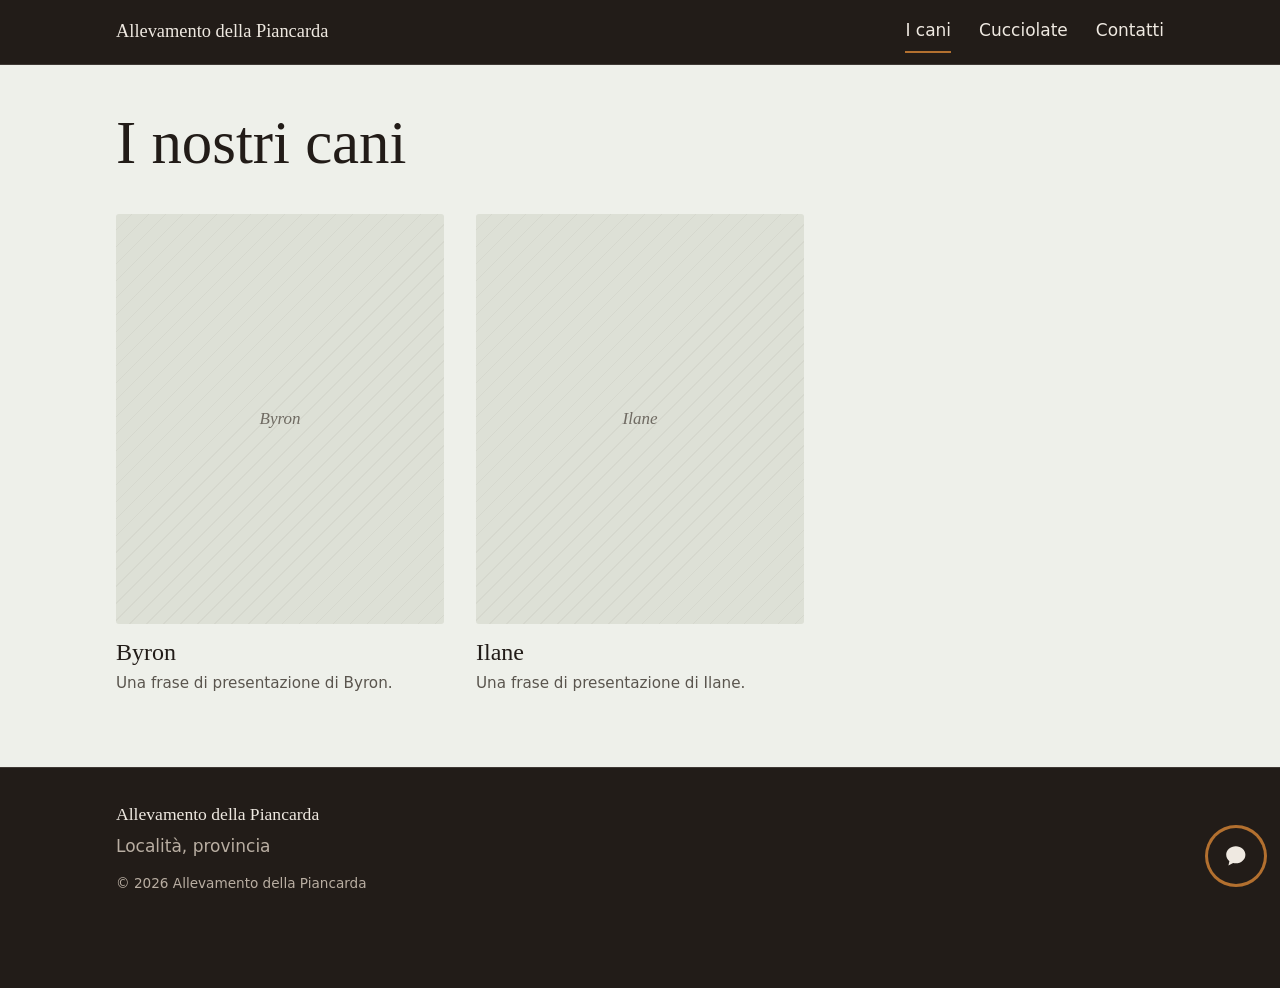
==== docs/cani/index.html @ c5414730 "Aggiungi interruttori per dominio e sito in costruzione Due flag in contenuti.js governano la pubbli" ====
<!doctype html>
<html lang="it">
<head>
<meta charset="utf-8">
<meta name="viewport" content="width=device-width, initial-scale=1, viewport-fit=cover">
<title>I nostri cani | Allevamento della Piancarda</title>
<meta name="description" content="I Dobermann dell&#39;Allevamento della Piancarda.">
<meta name="robots" content="noindex, nofollow">
<meta property="og:type" content="website">
<meta property="og:locale" content="it_IT">
<meta property="og:site_name" content="Allevamento della Piancarda">
<meta property="og:title" content="I nostri cani | Allevamento della Piancarda">
<meta property="og:description" content="I Dobermann dell&#39;Allevamento della Piancarda.">
<meta property="og:url" content="https://www.cucciolidobermanpiancarda.it/cani/">

<meta name="theme-color" content="#221c18">
<link rel="icon" href="data:image/svg+xml,%3Csvg xmlns='http://www.w3.org/2000/svg' viewBox='0 0 32 32'%3E%3Crect width='32' height='32' rx='6' fill='%23221c18'/%3E%3Ccircle cx='11' cy='13' r='3' fill='%23b3702f'/%3E%3Ccircle cx='21' cy='13' r='3' fill='%23b3702f'/%3E%3C/svg%3E">
<link rel="stylesheet" href="../css/style.css?v=mupenywt">
<script>document.documentElement.classList.add("js")</script>
</head>
<body>
<a class="skip" href="#main">Vai al contenuto</a>

<header class="site-header">
  <div class="wrap header-inner">
    <a class="brand" href="../">Allevamento della Piancarda</a>
    <button class="menu-toggle" id="menu-toggle" type="button" aria-expanded="false" aria-controls="nav">Menu</button>
    <nav class="nav" id="nav" aria-label="Menu principale">
      <a href="../cani/" aria-current="page">I cani</a>
      <a href="../cucciolate/">Cucciolate</a>
      <a href="../#contatti">Contatti</a>
    </nav>
  </div>
</header>

<main id="main" tabindex="-1">
<div class="wrap page"><h1 class="page-title">I nostri cani</h1><ul class="dog-grid"><li><a class="dog-card" href="../cani/byron/"><div class="dog-card-img ph" role="img" aria-label="Byron, foto in arrivo"><span>Byron</span></div><span class="dog-card-name">Byron</span><span class="dog-card-text">Una frase di presentazione di Byron.</span></a></li><li><a class="dog-card" href="../cani/ilane/"><div class="dog-card-img ph" role="img" aria-label="Ilane, foto in arrivo"><span>Ilane</span></div><span class="dog-card-name">Ilane</span><span class="dog-card-text">Una frase di presentazione di Ilane.</span></a></li></ul></div>
</main>

<footer class="site-footer">
  <div class="wrap footer-inner">
    <p class="footer-brand">Allevamento della Piancarda</p>
    <p>Località, provincia</p>
    <p class="footer-small">© 2026 Allevamento della Piancarda</p>
  </div>
</footer>

<div class="wa-float">
  <a href="https://wa.me/390000000000?text=Ciao%2C%20vorrei%20informazioni%20sui%20vostri%20Dobermann." target="_blank" rel="noopener" aria-label="Scrivici su WhatsApp"><svg viewBox="0 0 24 24" aria-hidden="true" focusable="false"><path fill="currentColor" d="M12 3C6.9 3 3 6.6 3 11c0 2.4 1.1 4.5 3 6l-.9 4 4.4-2.2c.8.2 1.6.3 2.5.3 5.1 0 9-3.6 9-8.1S17.1 3 12 3z"/></svg></a>
</div>

<dialog class="lightbox" id="lightbox" aria-label="Foto ingrandita">
  <button class="lb-close" type="button" aria-label="Chiudi">Chiudi</button>
  <img id="lightbox-img" src="data:," alt="">
</dialog>

<script src="../js/main.js?v=mupenywt" defer></script>
</body>
</html>
---- docs/css/style.css ----
/* Allevamento della Piancarda
   Palette presa dal mantello del Dobermann: nero/marrone scuro per le fasce,
   focato (fulvo) solo come piccoli segni, come le focature sul cane. */

:root {
  --mantello: #221c18;
  --focato: #b3702f;
  --carta: #eef0ea;
  --superficie: #e3e6dd;
  --inchiostro: #221c18;
  --inchiostro-2: #5a554e;

  --bg: var(--carta);
  --bg-alt: var(--superficie);
  --text: var(--inchiostro);
  --muted: var(--inchiostro-2);
  --accent: var(--focato);
  --line: #cfd3c7;
  --ph: #dde0d6;
  --ph-text: #6f6a62;
  --band: var(--mantello);
  --band-text: #efe9e1;
  --band-muted: #b9aea2;
  --band-line: rgba(239, 233, 225, 0.14);
  --btn-bg: #221c18;
  --btn-fg: #efe9e1;

  --serif: "Iowan Old Style", "Palatino Linotype", Palatino, "Book Antiqua", "URW Palladio L", Georgia, serif;
  --sans: system-ui, -apple-system, "Segoe UI", Roboto, "Helvetica Neue", Arial, sans-serif;
  --wrap: 68rem;

  box-sizing: border-box;
  padding-top: env(safe-area-inset-top, 0px);
  padding-bottom: env(safe-area-inset-bottom, 0px);
}

@media (prefers-color-scheme: dark) {
  :root:not([data-theme="light"]) {
    --bg: #171411;
    --bg-alt: #1e1a16;
    --text: #ece6de;
    --muted: #b0a89e;
    --accent: #d08f52;
    --line: #37302a;
    --ph: #26211c;
    --ph-text: #9b9187;
    --band: #0f0d0b;
    --btn-bg: #ece6de;
    --btn-fg: #171411;
  }
}
:root[data-theme="dark"] {
  --bg: #171411;
  --bg-alt: #1e1a16;
  --text: #ece6de;
  --muted: #b0a89e;
  --accent: #d08f52;
  --line: #37302a;
  --ph: #26211c;
  --ph-text: #9b9187;
  --band: #0f0d0b;
  --btn-bg: #ece6de;
  --btn-fg: #171411;
}

*, *::before, *::after { box-sizing: inherit; }

html {
  background: var(--band);
  scroll-padding-top: env(safe-area-inset-top, 0px);
  -webkit-text-size-adjust: 100%;
}
@media (prefers-reduced-motion: no-preference) {
  html { scroll-behavior: smooth; }
}

body {
  margin: 0;
  background: var(--bg);
  color: var(--text);
  font: 1.0625rem/1.6 var(--sans);
}

img { max-width: 100%; display: block; }

a {
  color: inherit;
  text-decoration-color: var(--accent);
  text-decoration-thickness: 1px;
  text-underline-offset: 0.22em;
}
a:hover { text-decoration-thickness: 2px; }
:focus-visible { outline: 2px solid var(--accent); outline-offset: 3px; }
main:focus { outline: none; }

h1, h2, h3 {
  font-family: var(--serif);
  font-weight: 400;
  line-height: 1.12;
  margin: 0 0 0.6em;
}
h2 { font-size: clamp(1.7rem, 4.5vw, 2.3rem); }
h3 { font-size: 1.3rem; }
p { margin: 0 0 1em; max-width: 36em; }

.wrap {
  max-width: var(--wrap);
  margin: 0 auto;
  padding: 0 1.25rem;
}

.skip {
  position: absolute;
  left: -999px;
  top: 0;
}
.skip:focus {
  left: 1rem;
  top: calc(env(safe-area-inset-top, 0px) + 1rem);
  z-index: 20;
  background: var(--bg);
  color: var(--text);
  padding: 0.6rem 1rem;
}

/* ---------- testata ---------- */

.site-header {
  background: var(--band);
  color: var(--band-text);
  border-bottom: 1px solid var(--band-line);
}
.header-inner {
  display: flex;
  align-items: center;
  justify-content: space-between;
  gap: 1rem;
  min-height: 4rem;
}
.brand {
  font-family: var(--serif);
  font-size: 1.15rem;
  text-decoration: none;
}
.nav { display: flex; gap: 1.75rem; }
.nav a {
  text-decoration: none;
  padding: 0.4rem 0;
  border-bottom: 2px solid transparent;
}
.nav a:hover { border-bottom-color: var(--band-line); }
.nav a[aria-current="page"] { border-bottom-color: var(--accent); }
.menu-toggle { display: none; }

@media (max-width: 719px) {
  .header-inner { flex-wrap: wrap; }
  .nav {
    width: 100%;
    flex-direction: column;
    gap: 0;
    padding-bottom: 0.75rem;
  }
  .nav a {
    padding: 0.8rem 0;
    border-bottom: 1px solid var(--band-line);
  }
  .nav a[aria-current="page"] { border-bottom-color: var(--band-line); color: var(--accent); }
  .js .menu-toggle {
    display: inline-block;
    background: none;
    color: inherit;
    font: inherit;
    border: 1px solid var(--band-line);
    border-radius: 999px;
    padding: 0.35rem 0.9rem;
    cursor: pointer;
  }
  .js .nav { display: none; }
  .js .nav.open { display: flex; }
}

/* ---------- elementi comuni ---------- */

.on-band {
  background: var(--band);
  color: var(--band-text);
  --btn-bg: #efe9e1;
  --btn-fg: #221c18;
  --ph: #2c2520;
  --ph-text: #a79c90;
}

.btn {
  display: inline-flex;
  align-items: center;
  gap: 0.6rem;
  padding: 0.85rem 1.35rem;
  border-radius: 999px;
  background: var(--btn-bg);
  color: var(--btn-fg);
  font-weight: 600;
  text-decoration: none;
  line-height: 1.2;
}
.btn:hover { text-decoration: underline; text-decoration-color: var(--accent); }
.btn svg { width: 1.2em; height: 1.2em; flex: none; }

.ph {
  display: flex;
  align-items: center;
  justify-content: center;
  padding: 1rem;
  background-color: var(--ph);
  background-image: repeating-linear-gradient(135deg, transparent 0 11px, rgba(128, 120, 110, 0.08) 11px 12px);
  color: var(--ph-text);
  font-family: var(--serif);
  font-style: italic;
  text-align: center;
}

.hero-img, .dog-card-img, .dog-img, .owner-img, .litter-img, .g {
  width: 100%;
  object-fit: cover;
  border-radius: 3px;
}

.section { padding: 3.5rem 0; }
.section-alt { background: var(--bg-alt); }

.facts {
  display: grid;
  grid-template-columns: max-content 1fr;
  gap: 0.45rem 1.25rem;
  margin: 1.25rem 0 1.75rem;
}
.facts > div { display: contents; }
.facts dt { color: var(--muted); }
.facts dd { margin: 0; }

.more { margin-top: 1.5rem; }

/* ---------- home ---------- */

.hero { padding: 2.75rem 0 3.75rem; }
.hero-inner { display: grid; gap: 2.25rem; align-items: end; }
.hero-title {
  font-size: clamp(2.8rem, 10.5vw, 5.8rem);
  line-height: 0.98;
  letter-spacing: -0.01em;
  margin-bottom: 0.9rem;
  max-width: 9ch;
}
.hero-breed {
  font-family: var(--serif);
  font-size: 1.35rem;
  color: var(--band-muted);
  margin-bottom: 1.5rem;
}
.hero-lead { color: var(--band-text); margin-bottom: 1.75rem; }
.hero-img { aspect-ratio: 4 / 3; }
@media (min-width: 820px) {
  .hero-inner { grid-template-columns: 1.15fr 0.85fr; }
  .hero-img { aspect-ratio: 4 / 5; }
}

.dog-grid {
  list-style: none;
  margin: 0;
  padding: 0;
  display: grid;
  grid-template-columns: repeat(auto-fill, minmax(9.5rem, 1fr));
  gap: 2rem 1.25rem;
}
@media (min-width: 720px) {
  .dog-grid { grid-template-columns: repeat(auto-fill, minmax(15rem, 1fr)); gap: 2.5rem 2rem; }
}
.dog-card { display: block; text-decoration: none; }
.dog-card-img { aspect-ratio: 4 / 5; margin-bottom: 0.9rem; }
.dog-card-name {
  display: block;
  font-family: var(--serif);
  font-size: 1.5rem;
  line-height: 1.2;
}
.dog-card:hover .dog-card-name { text-decoration: underline; text-decoration-color: var(--accent); text-decoration-thickness: 2px; }
.dog-card-text { display: block; color: var(--muted); font-size: 0.95rem; margin-top: 0.25rem; }

.owner { display: grid; gap: 2rem; align-items: center; }
.owner-img { aspect-ratio: 1; max-width: 16rem; }
@media (min-width: 720px) { .owner-img { aspect-ratio: 4 / 5; max-width: 22rem; } }
.owner-name { color: var(--muted); font-family: var(--serif); font-style: italic; }
@media (min-width: 720px) {
  .owner { grid-template-columns: 1fr 1.6fr; gap: 3rem; }
}

.contacts { padding: 4rem 0; }
.contacts p { color: var(--band-text); }
.contacts-inner { display: grid; gap: 2.5rem; }
.contact-list {
  display: grid;
  gap: 1.1rem;
  margin: 0;
  align-content: start;
}
.contact-list dt { color: var(--band-muted); font-size: 0.9rem; }
.contact-list dd { margin: 0; font-family: var(--serif); font-size: 1.3rem; }
@media (min-width: 720px) {
  .contacts-inner { grid-template-columns: 1.3fr 1fr; }
}

/* ---------- cucciolate ---------- */

.litter { display: grid; gap: 1.5rem; }
.litter-img { aspect-ratio: 4 / 3; }
.litter-title { font-size: clamp(1.6rem, 5vw, 2.2rem); }
.cross { color: var(--accent); }
@media (min-width: 720px) {
  .litter { grid-template-columns: 1fr 1.15fr; gap: 2.5rem; align-items: start; }
}
.litters { display: grid; gap: 3rem; }
.litters .litter + .litter { border-top: 1px solid var(--line); padding-top: 3rem; }

/* ---------- pagine interne ---------- */

.page { padding-top: 2.75rem; padding-bottom: 4.5rem; }
.page-title { font-size: clamp(2.5rem, 8vw, 3.8rem); }
.page-lead { color: var(--muted); margin-bottom: 2.75rem; }

.dog { padding: 1.75rem 0 4.5rem; }
.back { margin-bottom: 1.5rem; }
.dog-head { display: grid; gap: 2rem; }
.dog-img { aspect-ratio: 4 / 3; }
@media (min-width: 820px) {
  .dog-head { grid-template-columns: 5fr 6fr; gap: 3rem; align-items: start; }
  .dog-img { aspect-ratio: 4 / 5; }
}
.dog-name { font-size: clamp(2.4rem, 8vw, 3.8rem); margin-bottom: 0.3rem; }
.dog-sub { font-family: var(--serif); font-size: 1.25rem; color: var(--muted); }

.dog-section {
  margin-top: 3.5rem;
  padding-top: 1.75rem;
  border-top: 1px solid var(--line);
}

/* Genealogia: albero a parentesi come sul pedigree */
.ped {
  display: grid;
  grid-template-columns: repeat(3, minmax(0, 1fr));
  column-gap: 1.25rem;
  row-gap: 0;
}
.ped-cell {
  border-left: 2px solid var(--accent);
  padding: 0.45rem 0 0.45rem 0.85rem;
  min-width: 0;
}
.ped-cell small { display: block; color: var(--muted); font-size: 0.8rem; }
.ped-cell strong {
  display: block;
  font-family: var(--serif);
  font-weight: 400;
  font-size: 1.1rem;
  line-height: 1.25;
  overflow-wrap: anywhere;
}
.ped-s {
  grid-column: 1;
  grid-row: 1 / 5;
  align-self: center;
  border-left: 0;
  padding-left: 0;
}
.ped-s strong { font-size: 1.5rem; }
.ped-p { grid-column: 2; grid-row: 1 / 3; align-self: center; }
.ped-m { grid-column: 2; grid-row: 3 / 5; align-self: center; }
.ped-g1 { grid-column: 3; grid-row: 1; }
.ped-g2 { grid-column: 3; grid-row: 2; }
.ped-g3 { grid-column: 3; grid-row: 3; margin-top: 1rem; }
.ped-g4 { grid-column: 3; grid-row: 4; }
@media (max-width: 559px) {
  .ped { grid-template-columns: repeat(2, minmax(0, 1fr)); column-gap: 0.9rem; }
  .ped-s { display: none; }
  .ped-p, .ped-m { grid-column: 1; }
  .ped-g1, .ped-g2, .ped-g3, .ped-g4 { grid-column: 2; }
}

.res-group + .res-group { margin-top: 2.25rem; }
.res-group h3 { color: var(--muted); font-size: 1.15rem; }
.results { list-style: none; margin: 0; padding: 0; }
.results li {
  display: grid;
  grid-template-columns: 9rem 1fr;
  gap: 0.2rem 1.5rem;
  padding: 0.95rem 0;
  border-top: 1px solid var(--line);
}
.results time { color: var(--muted); font-variant-numeric: tabular-nums; }
.results p { margin: 0; }
.results .esito { font-family: var(--serif); font-size: 1.2rem; }
.results .evento { color: var(--muted); font-size: 0.95rem; }
@media (max-width: 559px) {
  .results li { grid-template-columns: 1fr; }
}

.gallery {
  list-style: none;
  margin: 0;
  padding: 0;
  display: grid;
  grid-template-columns: repeat(auto-fill, minmax(min(46%, 16rem), 1fr));
  gap: 0.6rem;
}
.g { aspect-ratio: 1; font-size: 0.9rem; }
.g-btn {
  display: block;
  width: 100%;
  padding: 0;
  border: 0;
  background: none;
  cursor: zoom-in;
}

.others ul { list-style: none; margin: 0; padding: 0; display: flex; flex-wrap: wrap; gap: 0.5rem 1.75rem; }
.others a { font-family: var(--serif); font-size: 1.3rem; }

/* ---------- piè di pagina ---------- */

.site-footer {
  background: var(--band);
  color: var(--band-muted);
  border-top: 1px solid var(--band-line);
  padding: 2rem 0 5.5rem;
}
.footer-inner p { margin: 0 0 0.3rem; }
.footer-brand { font-family: var(--serif); color: var(--band-text); font-size: 1.1rem; }
.footer-inner .footer-small { font-size: 0.85rem; margin-top: 0.8rem; }

/* ---------- WhatsApp sempre visibile ---------- */

.wa-float {
  position: fixed;
  right: 0;
  bottom: 0;
  padding: 0 1rem calc(1rem + env(safe-area-inset-bottom, 0px)) 0;
  pointer-events: none;
  z-index: 10;
}
.wa-float a {
  pointer-events: auto;
  display: grid;
  place-items: center;
  width: 3.5rem;
  height: 3.5rem;
  border-radius: 50%;
  background: var(--btn-bg);
  color: var(--btn-fg);
  box-shadow: 0 0 0 3px var(--accent);
}
.wa-float svg { width: 1.6rem; height: 1.6rem; }

/* ---------- foto ingrandita ---------- */

.lightbox {
  border: 0;
  padding: 0;
  background: transparent;
  max-width: 94vw;
  max-height: 90vh;
}
.lightbox::backdrop { background: rgba(15, 12, 10, 0.9); }
.lightbox img { max-width: 94vw; max-height: 84vh; object-fit: contain; border-radius: 3px; }
.lb-close {
  position: fixed;
  top: calc(env(safe-area-inset-top, 0px) + 1rem);
  right: 1rem;
  background: #efe9e1;
  color: #221c18;
  border: 0;
  border-radius: 999px;
  padding: 0.5rem 1rem;
  font: inherit;
  font-weight: 600;
  cursor: pointer;
}
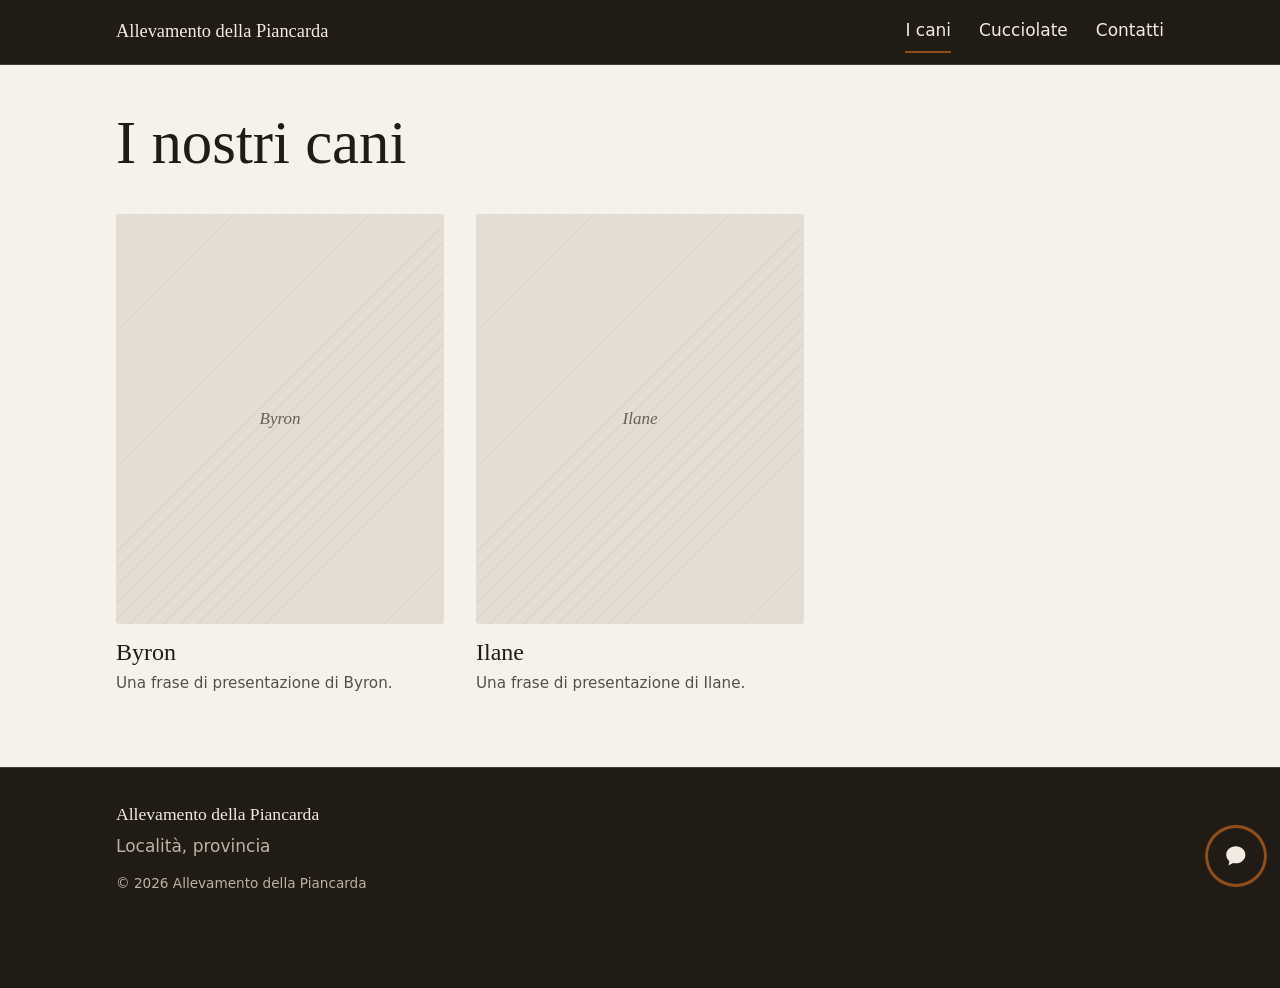
==== commit 4a22d10c: "Applica la palette Mantello Sfondi, linee e segnaposto passano dal sottotono verde-oliva alla stessa" ====
--- a/docs/cani/index.html
+++ b/docs/cani/index.html
@@ -11,11 +11,11 @@
 <meta property="og:site_name" content="Allevamento della Piancarda">
 <meta property="og:title" content="I nostri cani | Allevamento della Piancarda">
 <meta property="og:description" content="I Dobermann dell&#39;Allevamento della Piancarda.">
-<meta property="og:url" content="https://www.cucciolidobermanpiancarda.it/cani/">
+<meta property="og:url" content="https://allevamento-della-piancarda.github.io/cani/">
 
-<meta name="theme-color" content="#221c18">
-<link rel="icon" href="data:image/svg+xml,%3Csvg xmlns='http://www.w3.org/2000/svg' viewBox='0 0 32 32'%3E%3Crect width='32' height='32' rx='6' fill='%23221c18'/%3E%3Ccircle cx='11' cy='13' r='3' fill='%23b3702f'/%3E%3Ccircle cx='21' cy='13' r='3' fill='%23b3702f'/%3E%3C/svg%3E">
-<link rel="stylesheet" href="../css/style.css?v=mupenywt">
+<meta name="theme-color" content="#211b16">
+<link rel="icon" href="data:image/svg+xml,%3Csvg xmlns='http://www.w3.org/2000/svg' viewBox='0 0 32 32'%3E%3Crect width='32' height='32' rx='6' fill='%23211b16'/%3E%3Ccircle cx='11' cy='13' r='3' fill='%23e0a05e'/%3E%3Ccircle cx='21' cy='13' r='3' fill='%23e0a05e'/%3E%3C/svg%3E">
+<link rel="stylesheet" href="../css/style.css?v=mupgyf6l">
 <script>document.documentElement.classList.add("js")</script>
 </head>
 <body>
@@ -46,7 +46,7 @@
 </footer>
 
 <div class="wa-float">
-  <a href="https://wa.me/390000000000?text=Ciao%2C%20vorrei%20informazioni%20sui%20vostri%20Dobermann." target="_blank" rel="noopener" aria-label="Scrivici su WhatsApp"><svg viewBox="0 0 24 24" aria-hidden="true" focusable="false"><path fill="currentColor" d="M12 3C6.9 3 3 6.6 3 11c0 2.4 1.1 4.5 3 6l-.9 4 4.4-2.2c.8.2 1.6.3 2.5.3 5.1 0 9-3.6 9-8.1S17.1 3 12 3z"/></svg></a>
+  <a href="https://wa.me/393392220227?text=Ciao%2C%20vorrei%20informazioni%20sui%20vostri%20Dobermann." target="_blank" rel="noopener" aria-label="Scrivici su WhatsApp"><svg viewBox="0 0 24 24" aria-hidden="true" focusable="false"><path fill="currentColor" d="M12 3C6.9 3 3 6.6 3 11c0 2.4 1.1 4.5 3 6l-.9 4 4.4-2.2c.8.2 1.6.3 2.5.3 5.1 0 9-3.6 9-8.1S17.1 3 12 3z"/></svg></a>
 </div>
 
 <dialog class="lightbox" id="lightbox" aria-label="Foto ingrandita">
@@ -54,6 +54,6 @@
   <img id="lightbox-img" src="data:," alt="">
 </dialog>
 
-<script src="../js/main.js?v=mupenywt" defer></script>
+<script src="../js/main.js?v=mupgyf6l" defer></script>
 </body>
 </html>
--- a/docs/css/style.css
+++ b/docs/css/style.css
@@ -1,29 +1,35 @@
 /* Allevamento della Piancarda
-   Palette presa dal mantello del Dobermann: nero/marrone scuro per le fasce,
-   focato (fulvo) solo come piccoli segni, come le focature sul cane. */
+   Palette presa dal mantello del Dobermann: nero/marrone caldo per le fasce,
+   focato (ruggine) solo come piccoli segni, come le focature sul cane.
+   Sfondi, linee e segnaposto condividono la stessa tinta calda delle fasce
+   (intorno ai 35 gradi): tenerli su una tinta sola e' cio' che evita
+   l'effetto spento. L'accento e' abbastanza scuro da reggere 4.5:1 come
+   testo sul fondo chiaro. */
 
 :root {
-  --mantello: #221c18;
-  --focato: #b3702f;
-  --carta: #eef0ea;
-  --superficie: #e3e6dd;
-  --inchiostro: #221c18;
-  --inchiostro-2: #5a554e;
+  --mantello: #211b16;
+  --focato: #8f4f1c;
+  --carta: #f5f2ec;
+  --superficie: #ebe5db;
+  --inchiostro: #211b16;
+  --inchiostro-2: #574f45;
 
   --bg: var(--carta);
   --bg-alt: var(--superficie);
   --text: var(--inchiostro);
   --muted: var(--inchiostro-2);
   --accent: var(--focato);
-  --line: #cfd3c7;
-  --ph: #dde0d6;
-  --ph-text: #6f6a62;
+  --line: #d9d0c2;
+  --ph: #e4ddd1;
+  --ph-text: #686056;
   --band: var(--mantello);
-  --band-text: #efe9e1;
-  --band-muted: #b9aea2;
-  --band-line: rgba(239, 233, 225, 0.14);
-  --btn-bg: #221c18;
-  --btn-fg: #efe9e1;
+  --band-text: #f2ebe1;
+  --band-muted: #c0b2a2;
+  --band-line: rgba(242, 235, 225, 0.15);
+  --btn-bg: #211b16;
+  --btn-fg: #f2ebe1;
+
+  --h-testata: 4rem;
 
   --serif: "Iowan Old Style", "Palatino Linotype", Palatino, "Book Antiqua", "URW Palladio L", Georgia, serif;
   --sans: system-ui, -apple-system, "Segoe UI", Roboto, "Helvetica Neue", Arial, sans-serif;
@@ -36,38 +42,39 @@
 
 @media (prefers-color-scheme: dark) {
   :root:not([data-theme="light"]) {
-    --bg: #171411;
-    --bg-alt: #1e1a16;
-    --text: #ece6de;
-    --muted: #b0a89e;
-    --accent: #d08f52;
-    --line: #37302a;
-    --ph: #26211c;
-    --ph-text: #9b9187;
-    --band: #0f0d0b;
-    --btn-bg: #ece6de;
-    --btn-fg: #171411;
+    --bg: #1a1512;
+    --bg-alt: #221c17;
+    --text: #efe7dc;
+    --muted: #b6aa9c;
+    --accent: #e0a05e;
+    --line: #3a322a;
+    --ph: #282118;
+    --ph-text: #a0968a;
+    --band: #120f0c;
+    --btn-bg: #efe7dc;
+    --btn-fg: #1a1512;
   }
 }
 :root[data-theme="dark"] {
-  --bg: #171411;
-  --bg-alt: #1e1a16;
-  --text: #ece6de;
-  --muted: #b0a89e;
-  --accent: #d08f52;
-  --line: #37302a;
-  --ph: #26211c;
-  --ph-text: #9b9187;
-  --band: #0f0d0b;
-  --btn-bg: #ece6de;
-  --btn-fg: #171411;
+  --bg: #1a1512;
+  --bg-alt: #221c17;
+  --text: #efe7dc;
+  --muted: #b6aa9c;
+  --accent: #e0a05e;
+  --line: #3a322a;
+  --ph: #282118;
+  --ph-text: #a0968a;
+  --band: #120f0c;
+  --btn-bg: #efe7dc;
+  --btn-fg: #1a1512;
 }
 
 *, *::before, *::after { box-sizing: inherit; }
 
 html {
   background: var(--band);
-  scroll-padding-top: env(safe-area-inset-top, 0px);
+  /* con la testata fissa, un ancoraggio senza questo finisce coperto */
+  scroll-padding-top: calc(env(safe-area-inset-top, 0px) + var(--h-testata));
   -webkit-text-size-adjust: 100%;
 }
 @media (prefers-reduced-motion: no-preference) {
@@ -126,9 +133,30 @@
 /* ---------- testata ---------- */
 
 .site-header {
+  position: sticky;
+  top: 0;
+  z-index: 15; /* sopra i contenuti, sotto il collegamento "vai al contenuto" (20) */
   background: var(--band);
   color: var(--band-text);
   border-bottom: 1px solid var(--band-line);
+  /* se il menu mobile viene aperto a pagina scorsa, la testata non deve
+     coprire tutto lo schermo */
+  max-height: 100dvh;
+  overflow-y: auto;
+  overscroll-behavior: contain;
+}
+/* ombra solo quando e' effettivamente staccata dall'inizio della pagina:
+   sopra la foto a tutta larghezza serve a separarla dall'immagine */
+.site-header[data-stuck] { box-shadow: 0 2px 16px rgba(0, 0, 0, 0.35); }
+@media (prefers-reduced-motion: no-preference) {
+  .site-header { transition: box-shadow 0.25s ease; }
+}
+.testata-sentinella {
+  position: absolute;
+  top: 0;
+  width: 1px;
+  height: 1px;
+  pointer-events: none;
 }
 .header-inner {
   display: flex;
@@ -177,6 +205,10 @@
   }
   .js .nav { display: none; }
   .js .nav.open { display: flex; }
+  /* senza JavaScript il menu e' sempre espanso: una testata alta e fissa
+     mangerebbe mezzo schermo, quindi qui torna a scorrere con la pagina */
+  html:not(.js) .site-header { position: static; }
+  html:not(.js) { scroll-padding-top: env(safe-area-inset-top, 0px); }
 }
 
 /* ---------- elementi comuni ---------- */
@@ -184,10 +216,10 @@
 .on-band {
   background: var(--band);
   color: var(--band-text);
-  --btn-bg: #efe9e1;
-  --btn-fg: #221c18;
-  --ph: #2c2520;
-  --ph-text: #a79c90;
+  --btn-bg: #f2ebe1;
+  --btn-fg: #211b16;
+  --ph: #2c241c;
+  --ph-text: #a89c8d;
 }
 
 .btn {
@@ -468,14 +500,14 @@
   max-width: 94vw;
   max-height: 90vh;
 }
-.lightbox::backdrop { background: rgba(15, 12, 10, 0.9); }
+.lightbox::backdrop { background: rgba(18, 15, 12, 0.92); }
 .lightbox img { max-width: 94vw; max-height: 84vh; object-fit: contain; border-radius: 3px; }
 .lb-close {
   position: fixed;
   top: calc(env(safe-area-inset-top, 0px) + 1rem);
   right: 1rem;
-  background: #efe9e1;
-  color: #221c18;
+  background: #f2ebe1;
+  color: #211b16;
   border: 0;
   border-radius: 999px;
   padding: 0.5rem 1rem;
@@ -483,3 +515,194 @@
   font-weight: 600;
   cursor: pointer;
 }
+
+/* ---------- carosello ----------
+   Due varianti della stessa struttura:
+     .car-hero  a tutta larghezza in cima alla home, scorre da solo
+     .car-box   dentro una scheda cucciolata, solo manuale
+   Senza JavaScript entrambe diventano una striscia scorrevole col dito,
+   quindi nessuna foto resta inaccessibile. */
+
+.car-hero, .car-box { position: relative; }
+.car-hero { background: var(--band); overflow: hidden; }
+.car-track { list-style: none; margin: 0; padding: 0; }
+
+.car-hero .car-track,
+html:not(.js) .car-hero .car-slide {
+  height: clamp(20rem, 78vh, 46rem);
+}
+.car-box .car-track,
+html:not(.js) .car-box .car-slide {
+  aspect-ratio: 4 / 3;
+}
+
+.car-hero .hero-img,
+.car-hero .ph {
+  width: 100%;
+  height: 100%;
+  aspect-ratio: auto;
+  border-radius: 0;
+  object-fit: cover;
+  object-position: center;
+}
+.car-box .litter-img,
+.car-box .ph {
+  width: 100%;
+  height: 100%;
+  aspect-ratio: auto;
+  object-fit: cover;
+  object-position: center;
+}
+
+html:not(.js) .car-track {
+  display: flex;
+  overflow-x: auto;
+  scroll-snap-type: x mandatory;
+  -webkit-overflow-scrolling: touch;
+}
+html:not(.js) .car-slide { flex: 0 0 100%; scroll-snap-align: center; position: relative; }
+html:not(.js) .car-bar { display: none; }
+
+html.js .car-track { position: relative; }
+html.js .car-slide {
+  position: absolute;
+  inset: 0;
+  opacity: 0;
+  visibility: hidden;
+  transition: opacity 1.1s ease;
+}
+html.js .car-box .car-slide { transition: opacity 0.45s ease; }
+html.js .car-slide.is-on { opacity: 1; visibility: visible; }
+@media (prefers-reduced-motion: reduce) {
+  html.js .car-slide { transition: none; }
+}
+
+/* velatura in basso: comandi e didascalia restano leggibili
+   qualunque sia la foto sotto */
+.car::after {
+  content: "";
+  position: absolute;
+  left: 0;
+  right: 0;
+  bottom: 0;
+  background: linear-gradient(to top, rgba(0, 0, 0, 0.55), transparent);
+  pointer-events: none;
+  z-index: 1;
+}
+.car-hero .car::after { height: 9rem; }
+.car-box .car::after { height: 5.5rem; border-radius: 0 0 3px 3px; }
+
+.car-cap {
+  position: absolute;
+  margin: 0;
+  color: #fff;
+  text-shadow: 0 1px 3px rgba(0, 0, 0, 0.6);
+  z-index: 2;
+}
+.car-hero .car-cap {
+  left: 50%;
+  transform: translateX(-50%);
+  bottom: 3.6rem;
+  width: min(var(--wrap), 100% - 3rem);
+  text-align: center;
+  font-size: 1rem;
+}
+.car-box .car-cap {
+  left: 0.8rem;
+  right: 0.8rem;
+  bottom: 2.9rem;
+  font-size: 0.9rem;
+}
+
+.car-bar {
+  position: absolute;
+  left: 0;
+  right: 0;
+  z-index: 2;
+  display: flex;
+  align-items: center;
+  justify-content: center;
+  gap: 0.3rem;
+}
+.car-hero .car-bar { bottom: 0.9rem; }
+.car-box .car-bar { bottom: 0.6rem; gap: 0.2rem; }
+
+/* sopra una foto non si puo' contare sui colori del tema:
+   servono tinte che funzionino su qualunque immagine */
+.car-arrow {
+  display: grid;
+  place-items: center;
+  width: 2.4rem;
+  height: 2.4rem;
+  padding: 0;
+  border: 1px solid rgba(255, 255, 255, 0.4);
+  border-radius: 999px;
+  background: rgba(0, 0, 0, 0.42);
+  color: #fff;
+  cursor: pointer;
+  backdrop-filter: blur(3px);
+  transition: background 0.2s ease, border-color 0.2s ease;
+}
+.car-arrow svg { width: 1.1rem; height: 1.1rem; }
+.car-arrow:hover { background: rgba(0, 0, 0, 0.68); border-color: #fff; }
+.car-box .car-arrow { width: 2rem; height: 2rem; }
+.car-box .car-arrow svg { width: 0.95rem; height: 0.95rem; }
+@media (prefers-reduced-motion: reduce) {
+  .car-arrow { transition: none; }
+}
+
+.car-dots {
+  display: flex;
+  align-items: center;
+  gap: 0.25rem;
+  list-style: none;
+  margin: 0;
+  padding: 0 0.4rem;
+}
+.car-dot {
+  display: block;
+  width: 1.15rem;
+  height: 1.5rem;
+  padding: 0;
+  border: 0;
+  background: transparent;
+  cursor: pointer;
+  position: relative;
+}
+.car-dot::after {
+  content: "";
+  position: absolute;
+  left: 0.2rem;
+  right: 0.2rem;
+  top: 50%;
+  height: 0.4rem;
+  margin-top: -0.2rem;
+  border-radius: 999px;
+  background: rgba(255, 255, 255, 0.55);
+  box-shadow: 0 1px 2px rgba(0, 0, 0, 0.4);
+  transition: background 0.2s ease, left 0.2s ease, right 0.2s ease;
+}
+.car-dot:hover::after { background: #fff; }
+.car-dot[aria-current="true"]::after { background: #fff; left: 0; right: 0; }
+@media (prefers-reduced-motion: reduce) {
+  .car-dot::after { transition: none; }
+}
+
+/* su schermi stretti le frecce starebbero troppo vicine: restano
+   i pallini, lo swipe e la tastiera */
+@media (max-width: 480px) {
+  .car-hero .car-arrow { display: none; }
+  .car-hero .car-cap { bottom: 3.1rem; font-size: 0.9rem; }
+}
+.car-box .car-arrow { display: none; }
+@media (min-width: 760px) {
+  .car-box .car-arrow { display: grid; }
+}
+
+/* fascia del nome, sotto le foto e a piena larghezza */
+.hero-sotto .hero-inner { grid-template-columns: 1fr; }
+.hero-sotto .hero-text { max-width: 46rem; }
+.hero-sotto .hero-title { max-width: 20ch; }
+@media (min-width: 820px) {
+  .hero-sotto .hero-inner { grid-template-columns: 1fr; }
+}
